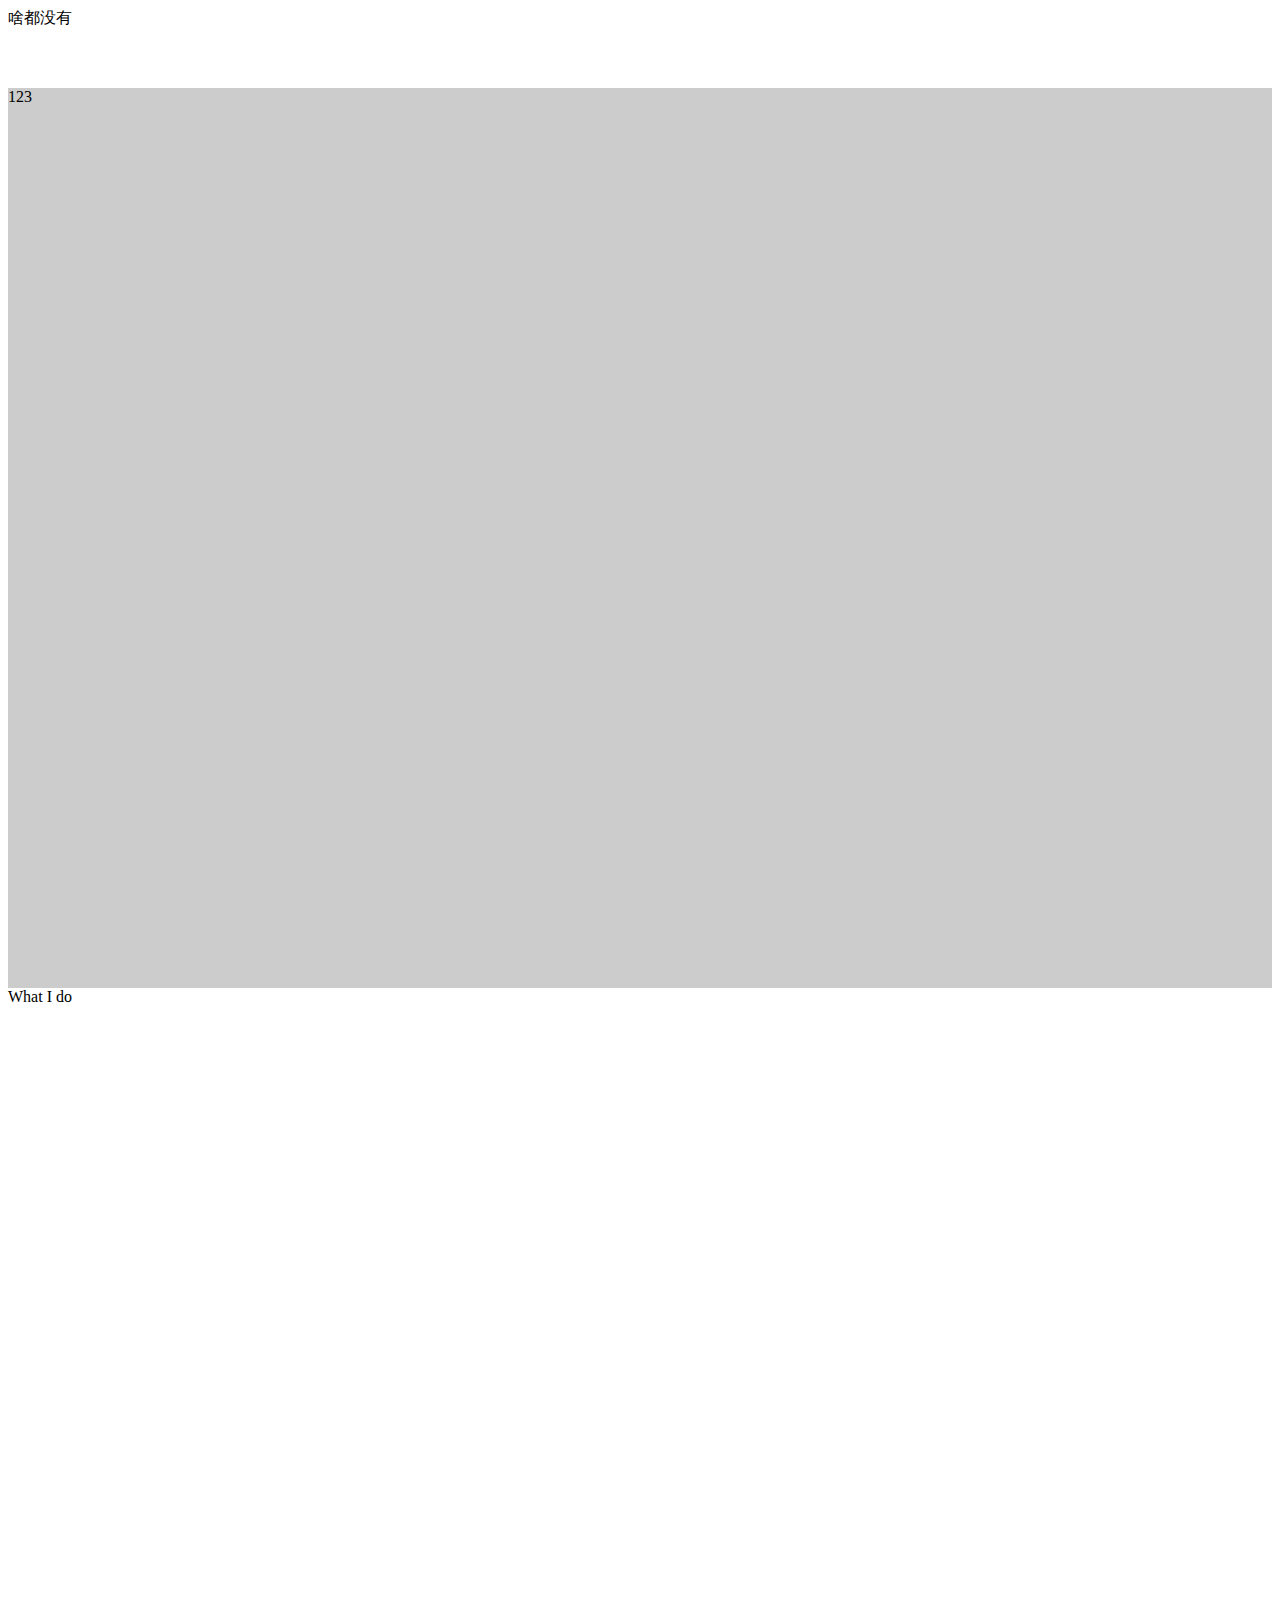
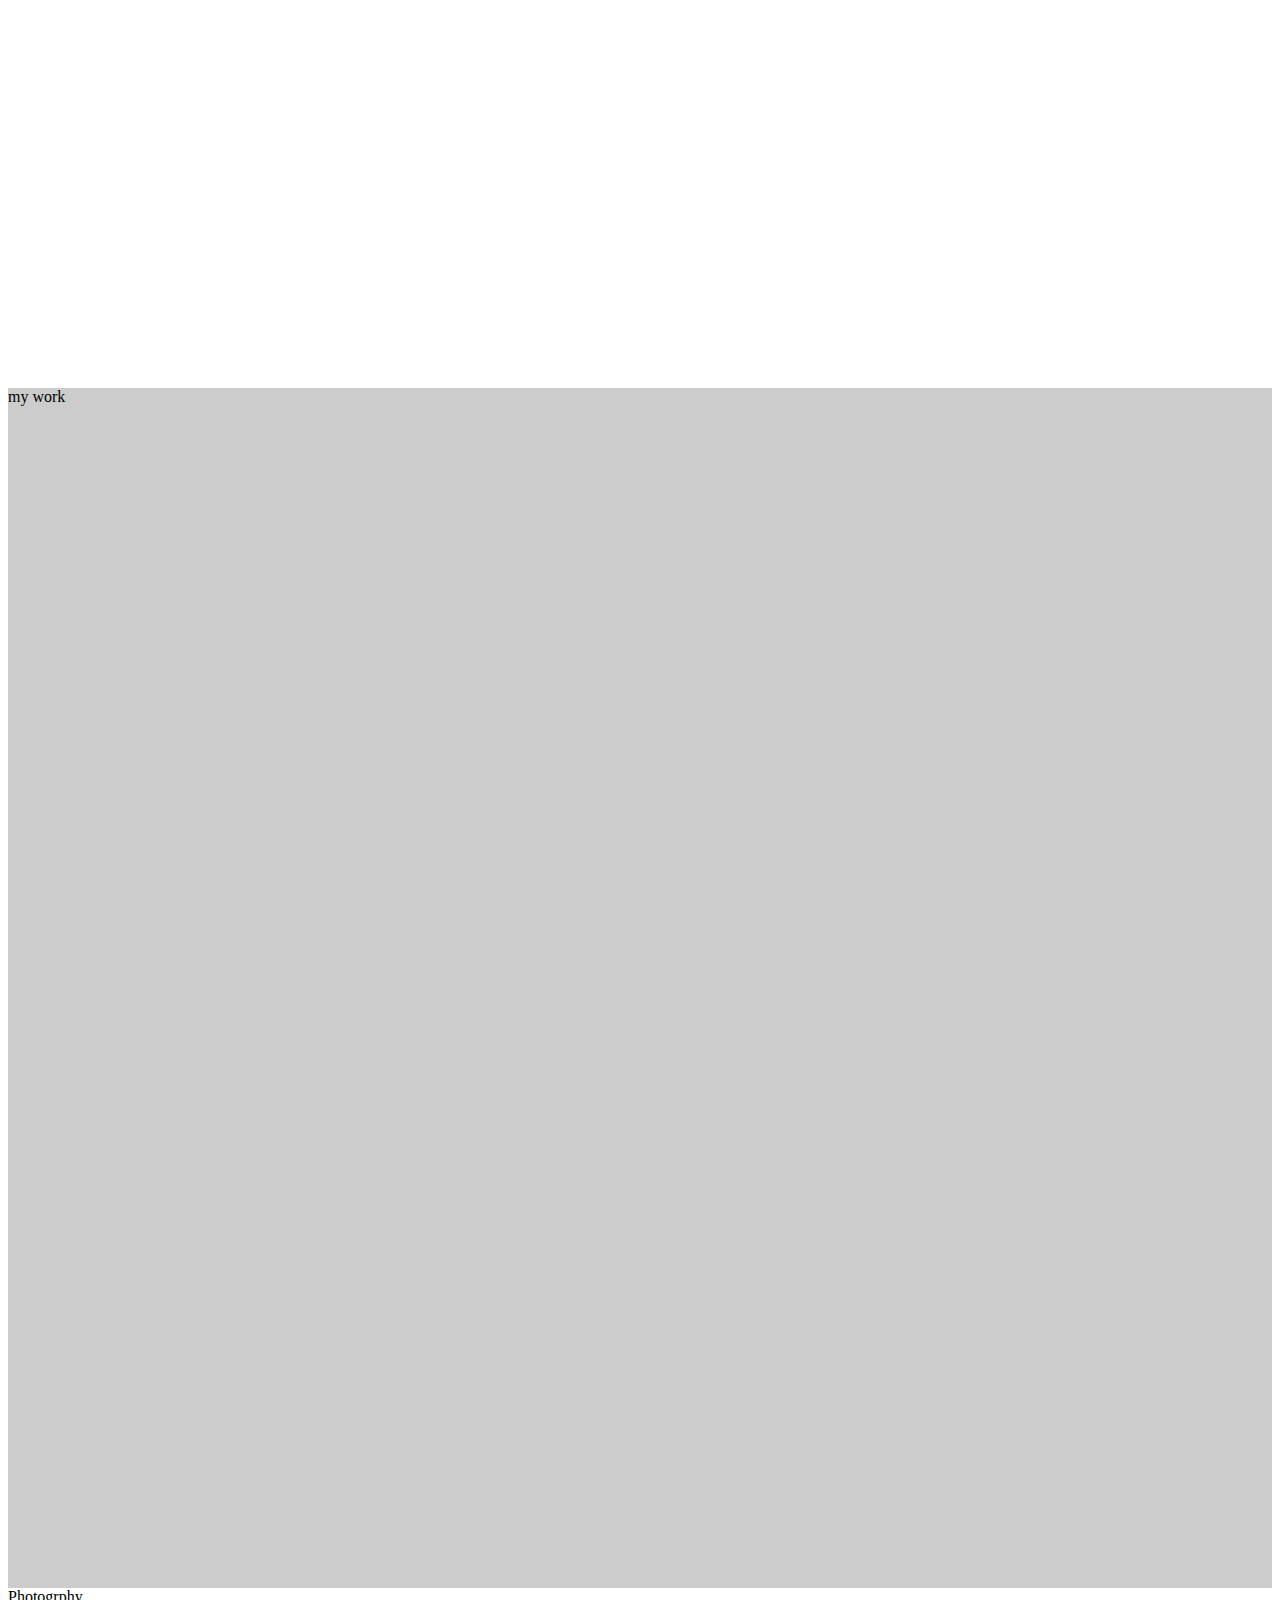
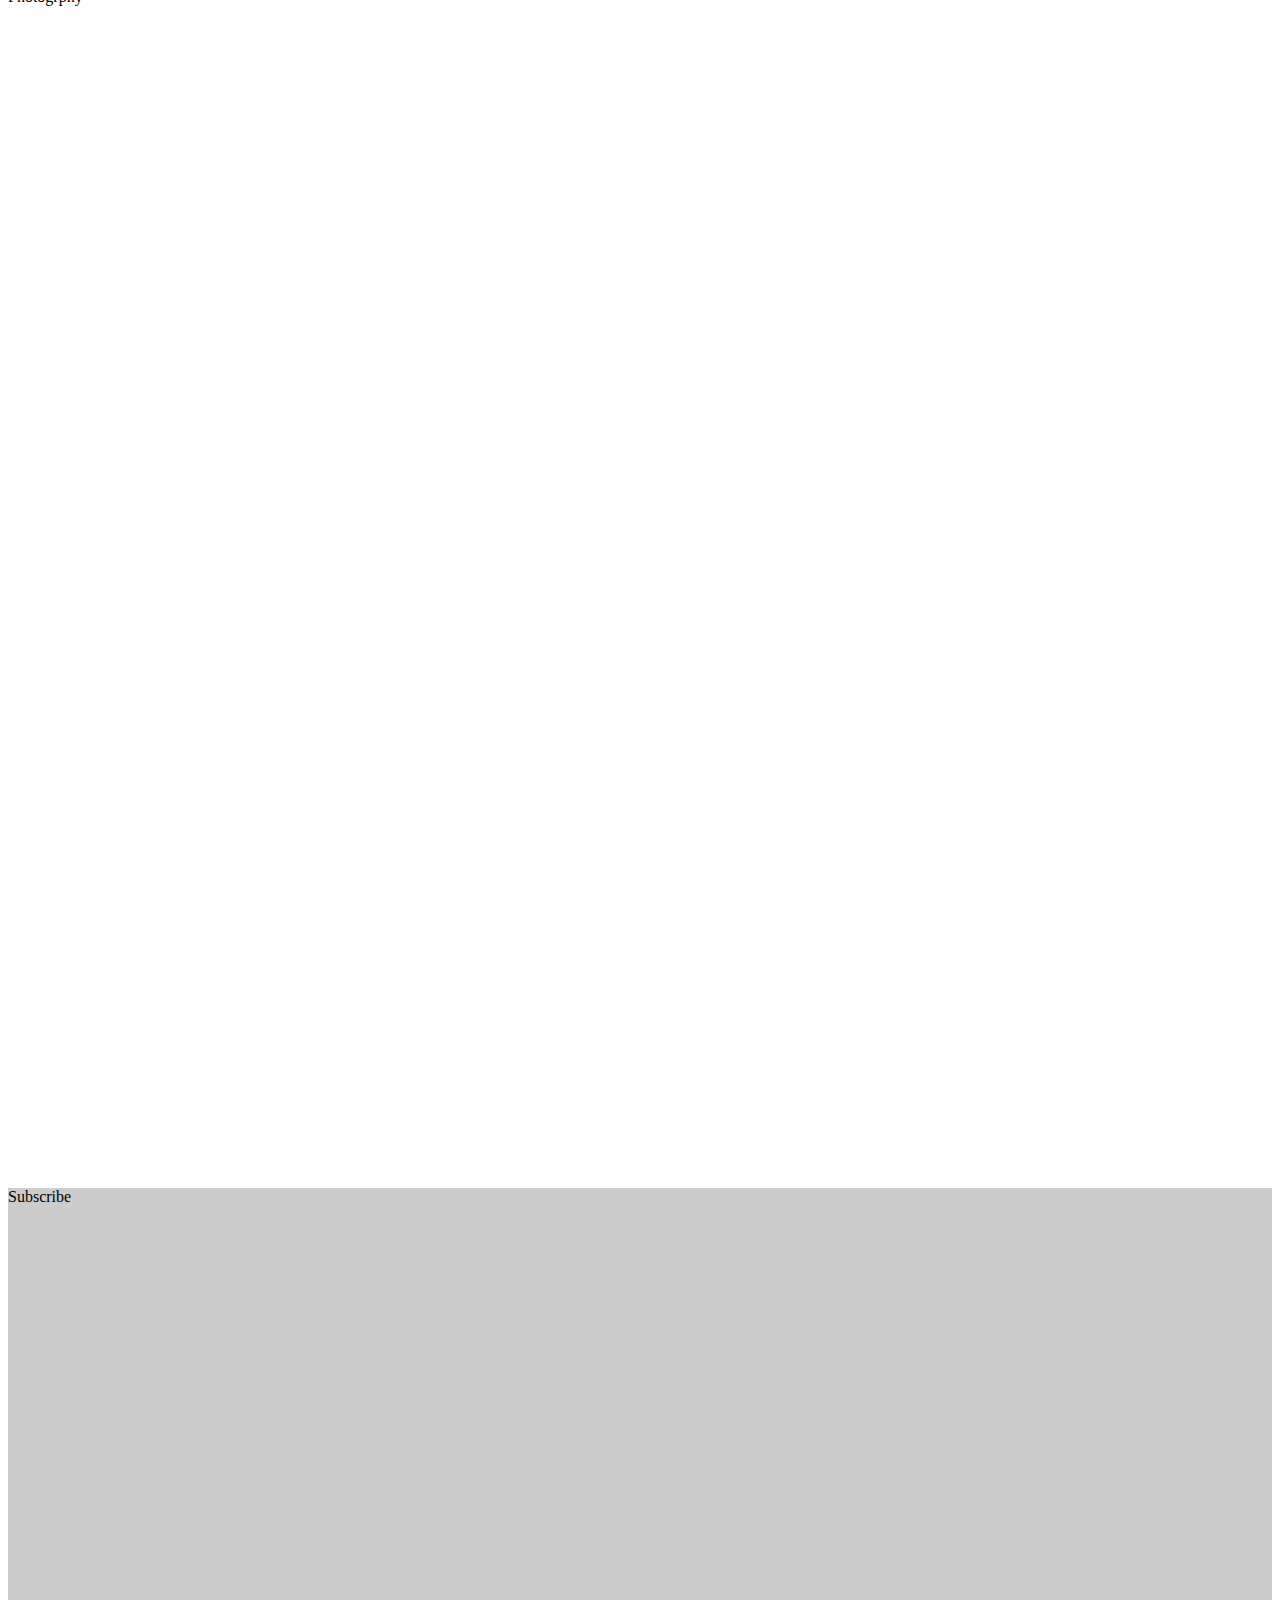
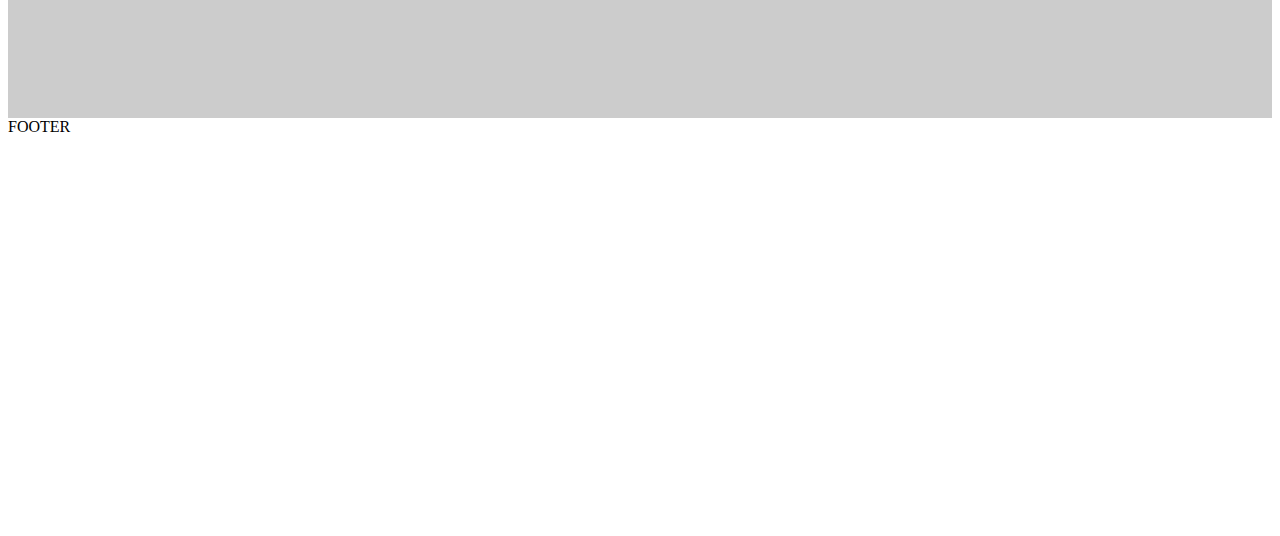
==== index.html @ 214cf495 "创建主要模块" ====
<!DOCTYPE html>
<html>
  <head>
    <meta charset="utf-8">
    <title>我的个人主页</title>
    <link rel="stylesheet" href="../css/change.css">
  </head>
  <body>
    <div id="contanier"></div>
    <div class="header">啥都没有</div>
    <div class="content1">123</div>
    <div class="content2">What I do</div>
    <div class="content3">my work</div>
    <div class="content4">Photogrphy</div>
    <div class="content5">Subscribe</div>
    <div class="footer">FOOTER</div>
  </body>
</html>
---- css/change.css ----
.flexbox {
    display: flex;
    flex-wrap: wrap;
    justify-content: space-between;
}

.header{
    width:100%;
    height:80px;
    background-color: white;
}


.content1{
    width:100%;
    height:900px;
    background-color: #ccc;
}

.content2{
    width:100%;
    height:1000px;
    background-color: white;
  }
.content3{
        width:100%;
        height:1200px;
        background-color: #ccc;
    }

.content4{
            width:100%;
            height:1200px;
            background-color: white;
        }
.content5{
                width:100%;
                height:530px;
                background-color: #ccc;
            }
.footer{
                    width:100%;
                    height:410px;
                    background-color: white;
                }
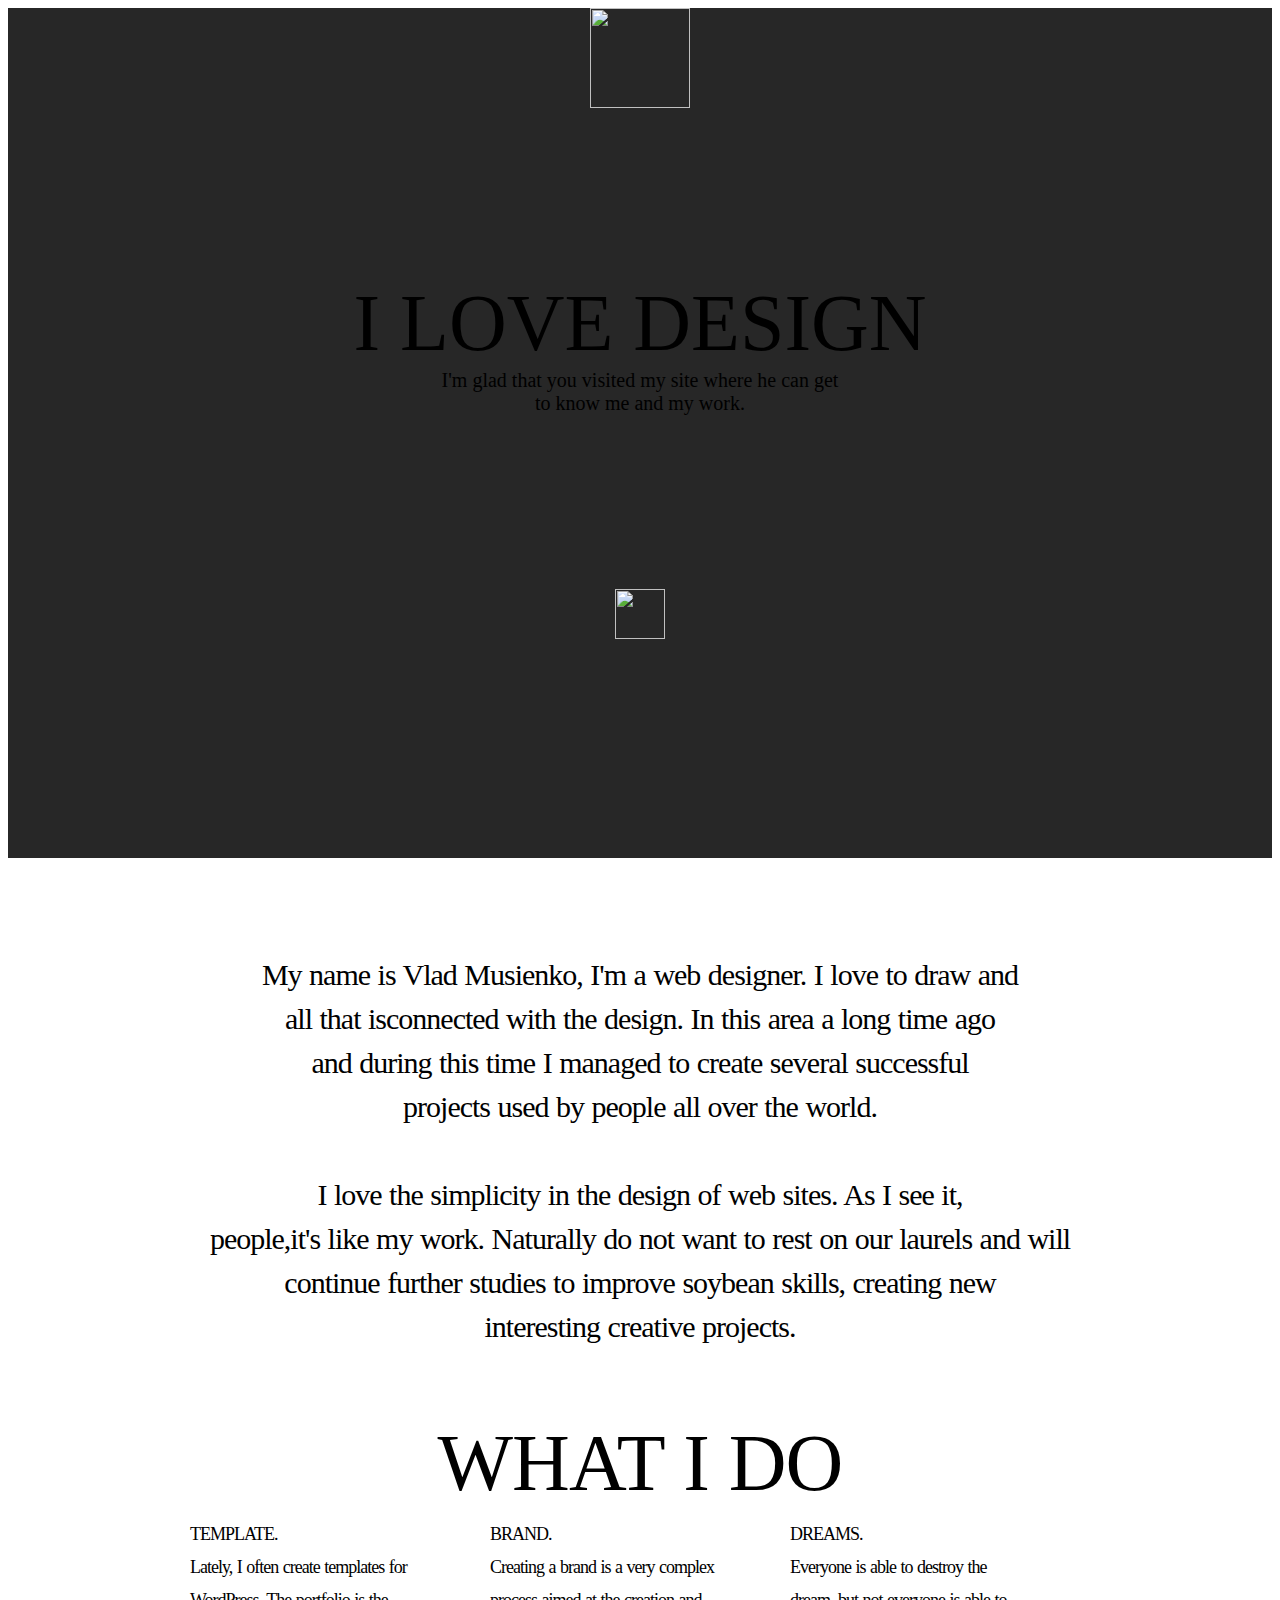
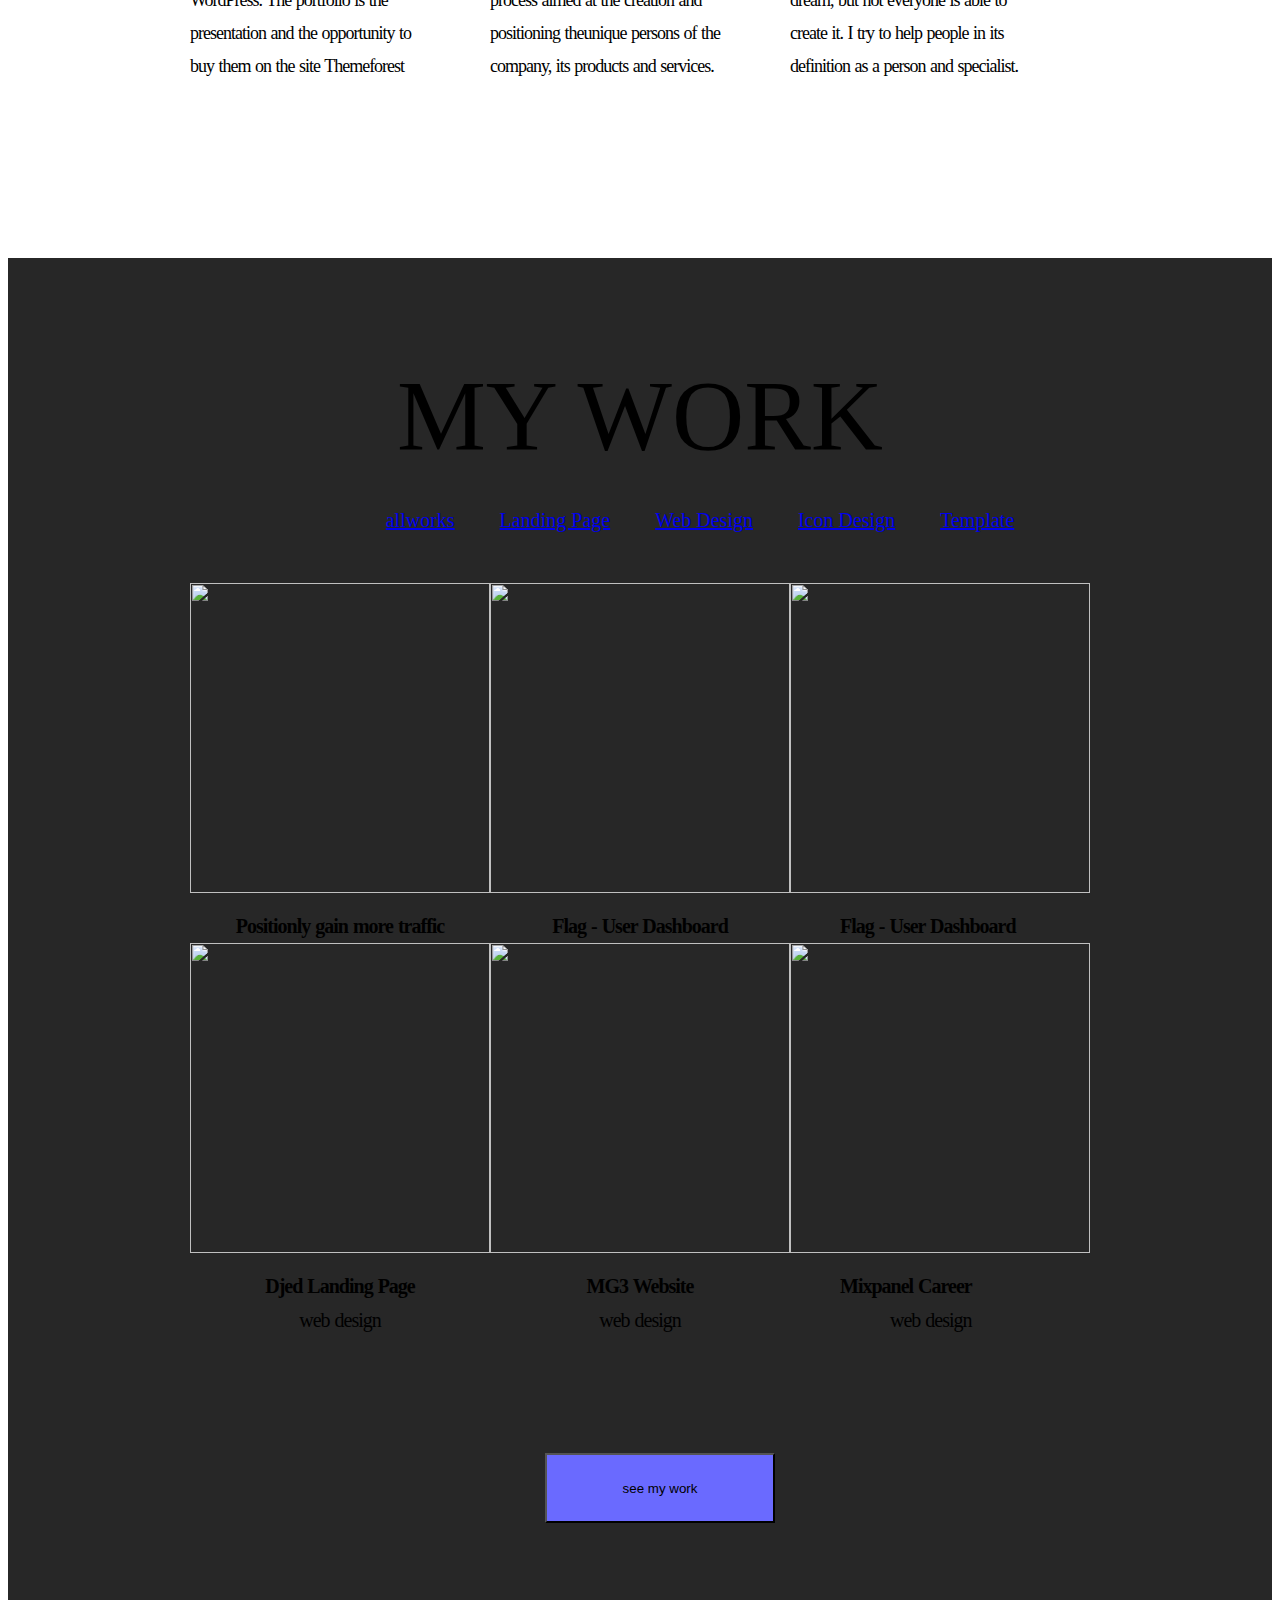
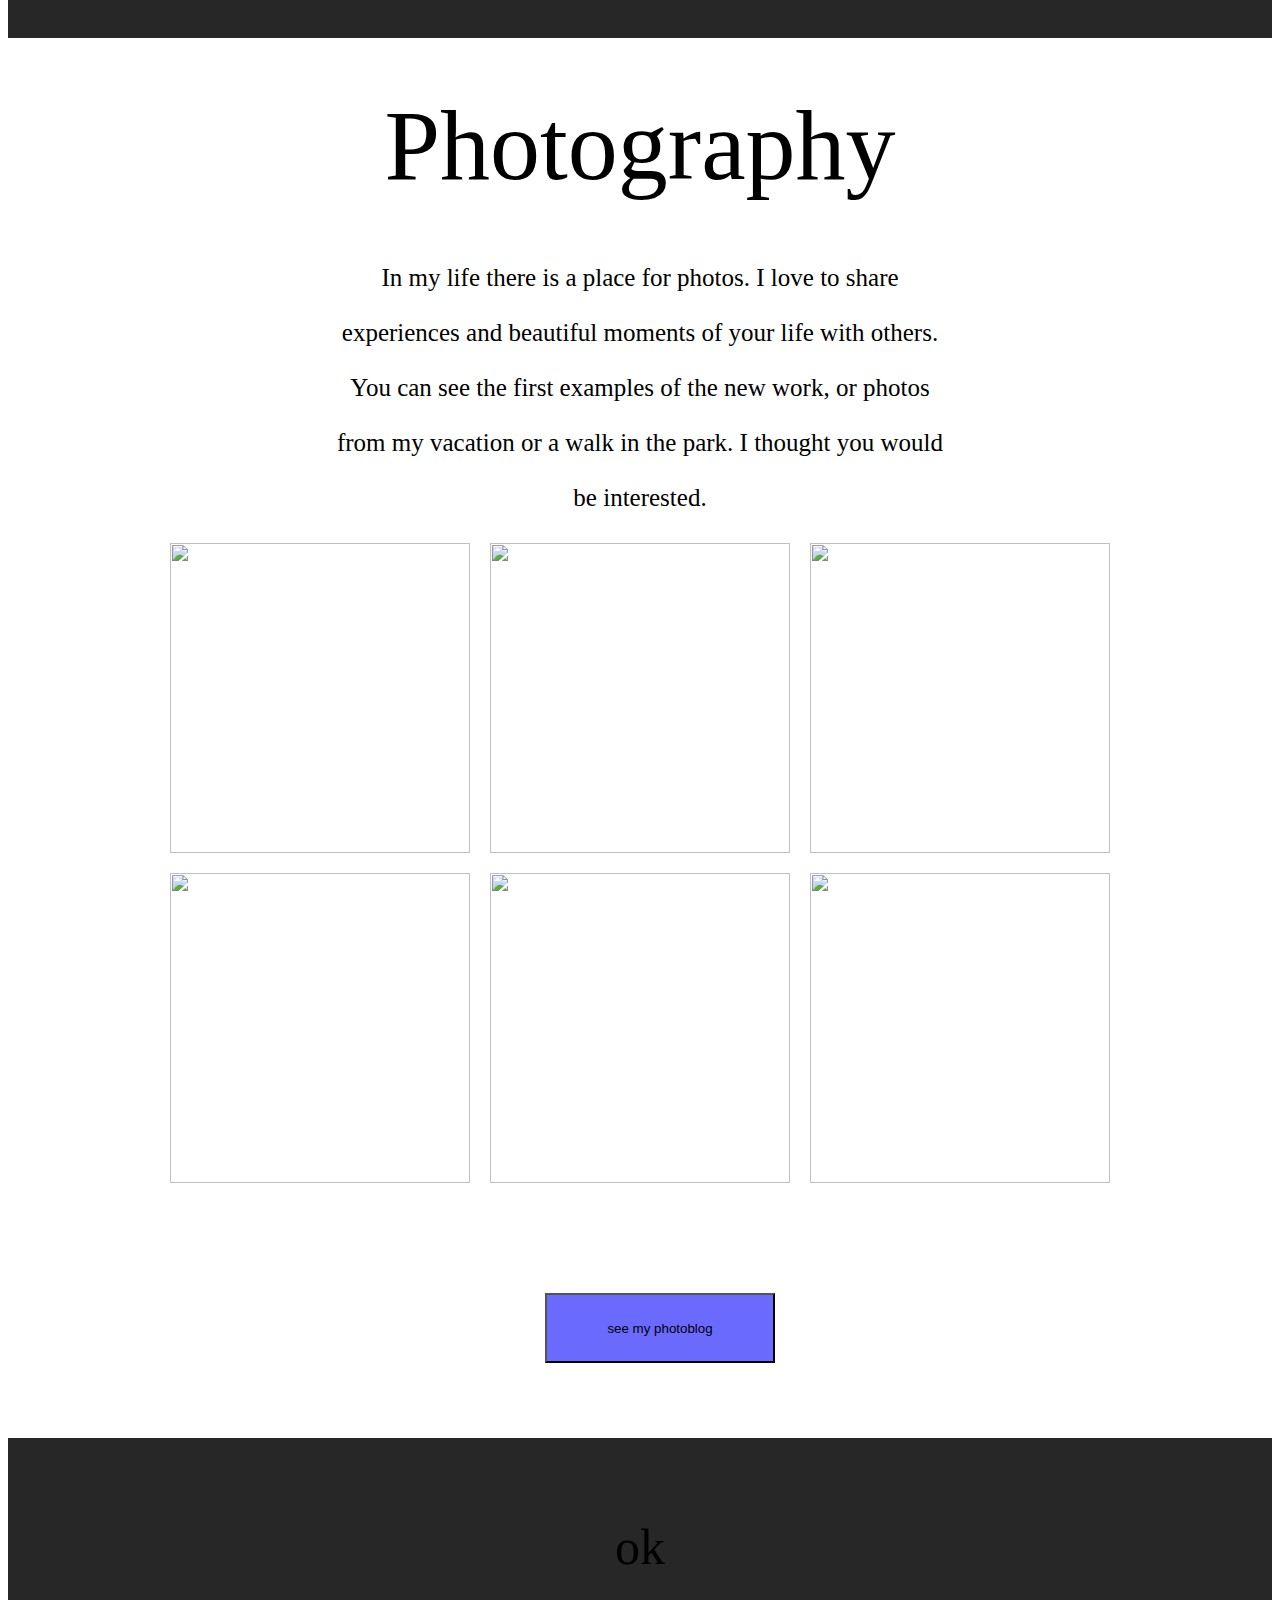
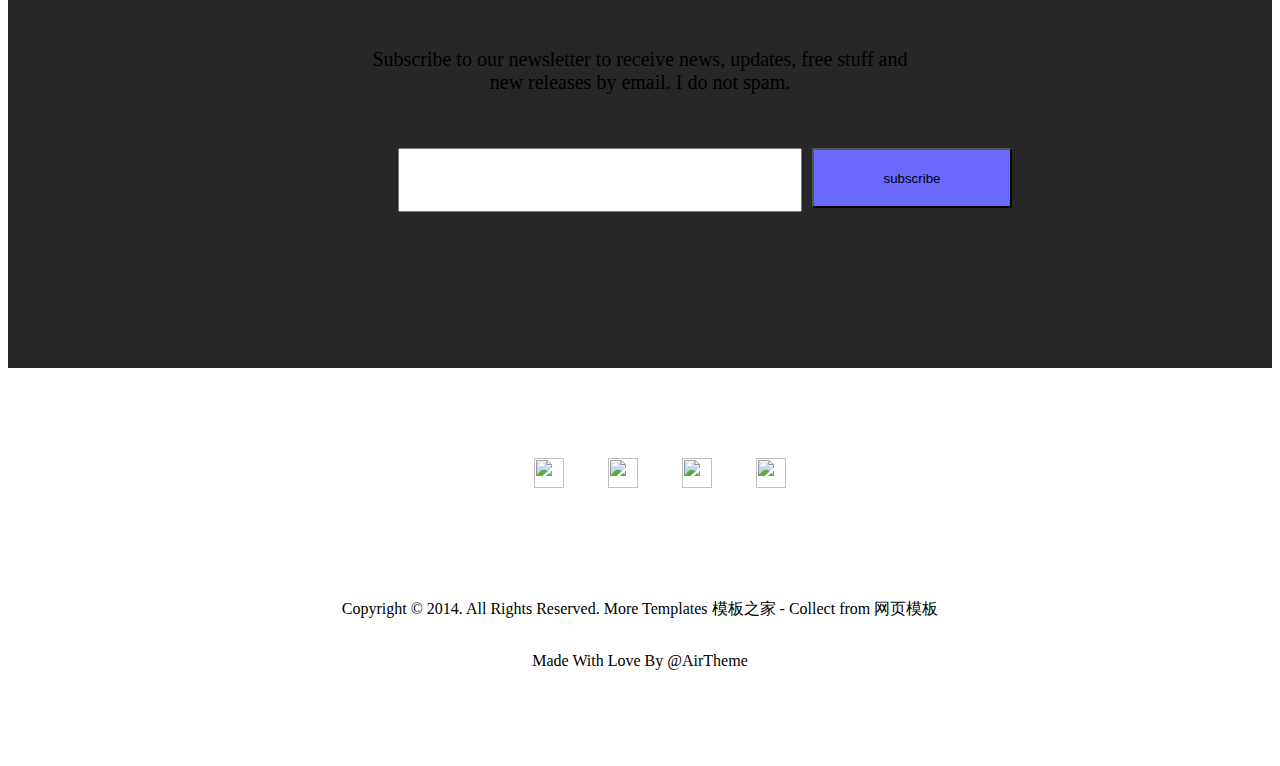
==== commit 746c93d6: "log message here" ====
--- a/index.html
+++ b/index.html
@@ -3,16 +3,185 @@
   <head>
     <meta charset="utf-8">
     <title>我的个人主页</title>
-    <link rel="stylesheet" href="../css/change.css">
+    <link rel="stylesheet" href="./css/change.css">
   </head>
   <body>
-    <div id="contanier"></div>
-    <div class="header">啥都没有</div>
-    <div class="content1">123</div>
-    <div class="content2">What I do</div>
-    <div class="content3">my work</div>
-    <div class="content4">Photogrphy</div>
-    <div class="content5">Subscribe</div>
-    <div class="footer">FOOTER</div>
+    <div class="contanier">
+    <div class="header">
+      <div class="header_icon1">
+        <img src="./image/2.jpg" width="100" height="100">
+      </div>
+      <div class="header_h1">
+        I LOVE DESIGN
+      </div>
+    <div class="header_h2">
+      I'm glad that you visited my site where he can get to know me and my work.</div>
+      <div class="header_icon2">
+        <img src="./image/3.jpg" width="50" height="50">
+       </div>
+    </div>
+
+    <div class="content1">
+      <div class="content1_1">
+        <p>My name is Vlad Musienko, I'm a web designer. I love to draw and</p>
+           <p>all that isconnected with the design. In this area a long time ago </p>
+            <p> and during this time I managed to create several successful</p>
+         projects used by people all over the world.</p><br>
+         <p>I love the simplicity in the design of web sites. As I see it,<p>
+            <p>people,it's like my work. Naturally do not want to rest on our laurels and will</p>
+            <p>continue further studies to improve soybean skills, creating new</p>
+            <p> interesting creative projects.</p>
+       </div>
+       <div class="content1_2">WHAT I DO</div>
+        <div class="content1_3">
+          <div class="content1_3_1">
+            <p>TEMPLATE.</p>
+            <p>Lately, I often create templates for</p>
+            <p>WordPress. The portfolio is the</p>
+              <p>presentation and the opportunity to </p>
+              <p>buy them on the site Themeforest</p></div>
+          <div class="content1_3_2">
+            <p>BRAND.</p>
+            <p>Creating a brand is a very complex </p>
+            <p>process aimed at the creation and</p>
+            <p> positioning theunique persons of the</p>
+            <p> company, its products and services.</p>
+          </div>
+               <div class="content1_3_3">
+                 <p>DREAMS.</p>
+                 <p>Everyone is able to destroy the</p>
+                 <p>dream, but not everyone is able to </p>
+                 <p>create it. I try to help people in its</p>
+                 <p> definition as a person and specialist.</p>
+               </div>
+        </div>
+    </div>
+               <div class="content2">
+                <div class="content2_1">MY WORK </div>
+              <div class="content2_2">
+                  <a href="#">allworks</a>
+                  <a href="#">Landing Page</a>
+                  <a href="#">Web Design</a>
+                  <a href="#">Icon Design</a>
+                  <a href="#">Template</a>
+                </div>
+                <!-- 第一栏图片 -->
+              <div class="content2_3">
+                <div class="content2_3_1">
+                <img src="./image/1.jpg" width="300" height="310">
+                <h2 class="content2_h2_1">Positionly gain more traffic</h2>
+                <p class="content2_p_1">web design</p>
+                </div>
+                <div class="content2_3_2">
+                <img src="./image/2.jpg" width="300" height="310">
+                <h2 class="content2_h2_2">Flag - User Dashboard</h2>
+                <p class="content2_p_2">web design</p>
+               </div>
+                <div class="content2_3_3">
+                  <img src="./image/3.jpg" width="300" height="310">
+                  <h2 class="content2_h2_3">Flag - User Dashboard</h2>
+                  <p class="content2_p_3">web design</p>
+                </div>
+              </div>
+                <!-- 第二栏图片 -->
+                <div class="content2_4">
+                <div class="content2_4_1">
+                <img src="./image/4.jpg" width="300" height="310">
+                <h2 class="content2_h2_4">Djed Landing Page</h2>
+                <p class="content2_p_4">web design</p>
+                </div>
+                <div class="content2_4_2">
+                <img src="./image/5.jpg" width="300" height="310">
+                <h2 class="content2_h2_5">MG3 Website</h2>
+                <p class="content2_p_5">web design</p>
+               </div>
+                <div class="content2_4_3">
+                  <img src="./image/6.jpg" width="300" height="310">
+                  <h2 class="content2_h2_6">Mixpanel Career</h2>
+                  <p class="content2_p_6">web design</p>
+                 </div>
+                 </div>
+
+              <div class="content2_5">
+                <a href="#" ><button style="width:230px; height:70px; background-color:#6A6AFF;">see my work </button></a>
+              </div>
+
+          </div>
+    <div class="content3">
+            <div class="content3_1">Photography</div>
+            <div class="content3_2">
+              <div class="content3_2_p1">
+              <p>In my life there is a place for photos. I love to share </p>
+              <p>experiences and beautiful moments of your life with others.</p>
+              <p>You can see the first examples of the new work, or photos </p>
+              <p>from my vacation or a walk in the park. I thought you would</p>
+              <p>be interested.</p>
+
+            </div>
+            <!-- 第三栏图片 -->
+            <div class="content3_3">
+              <div class="content3_3_1">
+              <img src="./image/7.jpg" width="300" height="310">
+
+              </div>
+              <div class="content3_3_2">
+              <img src="./image/8.jpg" width="300" height="310">
+             </div>
+              <div class="content3_3_3">
+                <img src="./image/9.jpg" width="300" height="310">
+
+              </div>
+            </div>
+              <!-- 第四栏图片 -->
+              <div class="content3_4">
+              <div class="content3_4_1">
+              <img src="./image/10.jpg" width="300" height="310">
+
+              </div>
+              <div class="content3_4_2">
+              <img src="./image/11.jpg" width="300" height="310">
+
+             </div>
+              <div class="content3_4_3">
+                <img src="./image/12.jpg" width="300" height="310">
+               </div>
+             </div>
+               <div class="content3_5">
+                 <a href="#" ><button style="width:230px; height:70px; background-color:#6A6AFF;">see my photoblog </button></a>
+               </div>
+               </div>
+
+
+
+    </div>
+    <div class="content4">
+  <div class="content4_1">ok</div>
+  <div class="content4_2">Subscribe to our newsletter to receive news, updates,
+    free stuff and new releases by email. I do not spam.</div>
+    <div class="content4_3">
+      <form action="" method="get">
+    <div class="kuan" align="center"><input name="" type="text" /></div>
+    <div class="an"><input name="" type="button" value="subscribe" /></div>
+   </form>
+
+    </div>
+
+    </div>
+    <div class="footer">
+      <div class="footer_nav">
+        <center>
+    <a href="#"><img src="./image/1.jpg" width="30" height="30"></a>
+    <a href="#"><img src="./image/1.jpg" width="30" height="30"></a>
+    <a href="#"><img src="./image/1.jpg" width="30" height="30"></a>
+    <a href="#"><img src="./image/1.jpg" width="30" height="30"></a>
+        </center>
+        </div>
+        <div class="footer_cpr">
+        <p>Copyright © 2014. All Rights Reserved. More Templates 模板之家 - Collect from 网页模板</p><br>
+          <p> Made With Love By @AirTheme</p>
+</div>
+    </div>
+
+  </div>
   </body>
-</html>
+</html
--- a/css/change.css
+++ b/css/change.css
@@ -1,4 +1,3 @@
-
 
 
 .flexbox {
@@ -7,42 +6,448 @@
     justify-content: space-between;
 }
 
+.contanier{
+  margin: 0px;
+  padding: 0px;
+ font-family: cursive;
+}
 .header{
     width:100%;
-    height:80px;
-    background-color: white;
-}
-
+    height:850px;
+    background-color: #272727;
+}
+
+.header_icon1{
+  width: 100%;
+  height: 270px;
+  margin: 0 auto;
+  text-align: center;
+}
+
+.header_h1{
+  text-align: center;
+  font-size: 80px;
+  margin: 0 auto;
+  text-align: center;
+}
+.header_h2{
+  text-align: center;
+  font-size: 20px;
+  width: 400px;
+  height: 220px;
+  margin: 0 auto;
+
+
+}
+.header_icon2{
+  width: 100%;
+  height: 125px;
+  margin: 0 auto;
+  text-align: center;
+
+}
 
 .content1{
-    width:100%;
-    height:900px;
-    background-color: #ccc;
-}
-
-.content2{
     width:100%;
     height:1000px;
     background-color: white;
   }
+
+.content1_1{
+
+  height: 400px;
+  text-align: center;
+  font-size: 30px;
+  padding: 80px;
+  word-spacing: 1px;
+  letter-spacing: -1px;
+  margin: 0 auto;
+  line-height: 14px;
+}
+.content1_2{
+  text-align: center;
+  font-size: 80px;
+  word-spacing: 1px;
+  letter-spacing: -1px;
+}
+.content1_3{
+
+  height:310px;
+  justify-content: center;
+   display: flex;
+}
+.content1_3_1{
+
+  width:300px;
+  height: 310px;
+  background-color: white;
+  line-height: 15px;
+  word-spacing: 1px;
+  letter-spacing: -1px;
+  text-align: left;
+  font-size: 18px;
+  float: left;
+}
+.content1_3_2{
+  height: 310px;
+  width: 300px;
+  background-color:white;
+  line-height: 15px;
+  word-spacing: 1px;
+  letter-spacing: -1px;
+  text-align: left;
+  font-size: 18px;
+  float: left;
+}
+.content1_3_3{
+  height: 310px;
+  width: 300px;
+  background-color: white;
+  line-height: 15px;
+  word-spacing: 1px;
+  letter-spacing: -1px;
+  text-align: left;
+  font-size: 18px;
+  float: left;
+}
+.content2{
+        width:100%;
+        height:1380px;
+        background-color: #272727;
+
+    }
+  /*内容2头部*/
+.content2_1{
+  width: 100%;
+  height: :200px;
+  text-align: center;
+  font-size: 100px;
+  padding-top: 100px;
+}
+/*内容2导航*/
+.content2_2{
+  height: 20px;
+  width: 100%;
+  text-align: center;
+  font-size: 20px;
+  line-height: 15px;
+}
+.content2_2,a{
+  margin-left: 40px;
+  text-align: center;
+  margin-top: 40px;
+}
+
+/*图片区*/
+.content2_3{
+  margin-top: 50px;
+
+  height:310px;
+  justify-content: center;
+   display: flex;
+
+}
+.content2_3_1{
+  width:300px;
+  height: 400px;
+  background-color: #272727;
+
+  text-align: left;
+  font-size: 20px;
+  float: left;
+}
+.content2_h2_1{
+  font-size: 20px;
+  text-align: center;
+  word-spacing: 1px;
+  letter-spacing: -1px;
+}
+
+.content2_p_1{
+  text-align: center;
+  line-height: 5px;
+  word-spacing: 1px;
+  letter-spacing: -1px;
+}
+.content2_3_2{
+  height: 400px;
+  width: 300px;
+  background-color:#272727;
+  text-align: left;
+  font-size: 20px;
+  float: left;
+}
+
+.content2_h2_2{
+  font-size: 20px;
+  text-align: center;
+  word-spacing: 1px;
+  letter-spacing: -1px;
+}
+
+.content2_p_2{
+  text-align: center;
+  line-height: 5px;
+  word-spacing: 1px;
+  letter-spacing: -1px;
+}
+.content2_3_3{
+  height: 400px;
+  width: 300px;
+  text-align: left;
+  font-size: 20px;
+  float: left;
+  background-color: #272727;
+}
+
+.content2_h2_3{
+  font-size: 20px;
+ padding-left: 50px;
+  word-spacing: 1px;
+  letter-spacing: -1px;
+}
+
+.content2_p_3{
+  padding-left: 100px;
+  line-height: 5px;
+  word-spacing: 1px;
+  letter-spacing: -1px;
+}
+/*图片第二栏的代码复用*/
+
+.content2_4{
+  margin-top: 50px;
+  height:310px;
+  justify-content: center;
+   display: flex;
+}
+.content2_4_1{
+  width:300px;
+  height: 400px;
+  background-color: #272727;
+
+  text-align: left;
+  font-size: 20px;
+  float: left;
+}
+.content2_h2_4{
+  font-size: 20px;
+  text-align: center;
+  word-spacing: 1px;
+  letter-spacing: -1px;
+}
+
+.content2_p_4{
+  text-align: center;
+  line-height: 5px;
+  word-spacing: 1px;
+  letter-spacing: -1px;
+}
+.content2_4_2{
+  height: 400px;
+  width: 300px;
+  background-color:#272727;
+  text-align: left;
+  font-size: 20px;
+  float: left;
+}
+
+.content2_h2_5{
+  font-size: 20px;
+  text-align: center;
+  word-spacing: 1px;
+  letter-spacing: -1px;
+}
+
+.content2_p_5{
+  text-align: center;
+  line-height: 5px;
+  word-spacing: 1px;
+  letter-spacing: -1px;
+}
+.content2_4_3{
+  height: 400px;
+  width: 300px;
+  text-align: left;
+  font-size: 20px;
+  float: left;
+  background-color: #272727;
+}
+
+.content2_h2_6{
+  font-size: 20px;
+ padding-left: 50px;
+  word-spacing: 1px;
+  letter-spacing: -1px;
+}
+
+.content2_p_6{
+  padding-left: 100px;
+  line-height: 5px;
+  word-spacing: 1px;
+  letter-spacing: -1px;
+}
+
+/*按钮链接1*/
+.content2_5{
+
+  width: 100%;
+  height: 390px;
+  font-size: 20px;
+  text-align: center;
+ padding-top: 200px;
+}
+
+
 .content3{
-        width:100%;
-        height:1200px;
-        background-color: #ccc;
-    }
-
+            width:100%;
+            height:1400px;
+
+        }
+
+.content3_1{
+  width: 100%;
+  height: 150px;
+  font-size: 100px;
+  text-align: center;
+  padding-top: 50px;
+}
+
+.content3_2{
+  width: 100%;
+  height:200px;
+}
+.content3_2_p1{
+
+font-size: 25px;
+height:280px;
+text-align: center;
+margin: 0 auto;
+line-height: 30px;
+}
+
+/*第三栏图片区*/
+.content3_3{
+  margin-top:0px;
+  height:310px;
+
+  justify-content: center;
+   display: flex;
+}
+.content3_3_1{
+  width:300px;
+  height: 350px;
+  float: left;
+}
+
+.content3_3_2{
+  height: 350px;
+  width: 300px;
+  float: left;
+  padding-left: 20px;
+}
+
+
+.content3_3_3{
+  height: 350px;
+  width: 300px;
+  padding-left: 20px;
+  float: left;
+}
+
+
+/*图片第四栏的代码复用*/
+
+.content3_4{
+  margin-top: 20px;
+  height:320px;
+  justify-content: center;
+   display: flex;
+}
+.content3_4_1{
+  width:300px;
+  height: 350px;
+  float: left;
+}
+
+.content3_4_2{
+  height: 350px;
+  width: 300px;
+  padding-left: 20px;
+  font-size: 20px;
+  float: left;
+}
+
+
+.content3_4_3{
+  height: 350px;
+  width: 300px;
+  padding-left: 20px;
+  float: left;
+}
+
+
+
+
+/*按钮链接2*/
+
+.content3_5{
+
+  width: 100%;
+  height: 350px;
+  font-size: 20px;
+  text-align: center;
+ padding-top: 100px;
+
+}
+
+/*板块4*/
 .content4{
-            width:100%;
-            height:1200px;
-            background-color: white;
-        }
-.content5{
                 width:100%;
                 height:530px;
-                background-color: #ccc;
+                background-color: #272727;
             }
+.content4_1{
+              width: 200px;
+              height: 130px;
+              text-align: center;
+              font-size: 50px;
+              margin:  0 auto;
+              padding-top: 80px;
+
+            }
+.content4_2{
+  width: 550px;
+  height: 70px;
+  text-align: center;
+  font-size: 20px;
+margin: 0 auto;
+
+}
+
+/*搜索框*/
+.content4_3{
+  width: 100%;
+  height:250px;
+}
+
+.kuan input{width:400px;height:60px;padding:0px;float:left;margin-left: 390px;margin-top: 30px;}
+.an input{width:200px;height:60px;padding:0px;background-color:#6A6AFF;margin-top: 30px;margin-left: 10px;}
+
 .footer{
                     width:100%;
-                    height:410px;
+                    height:390px;
                     background-color: white;
-                }
+                  }
+.footer_nav{
+                    width: 500px;
+                    height: 130px;
+                    margin: 0 auto;
+                    padding-top: 90px;
+                  }
+.footer_cpr{
+  text-align: center;
+  width: 100%;
+  height: 100px;
+  line-height: 10px;
+}
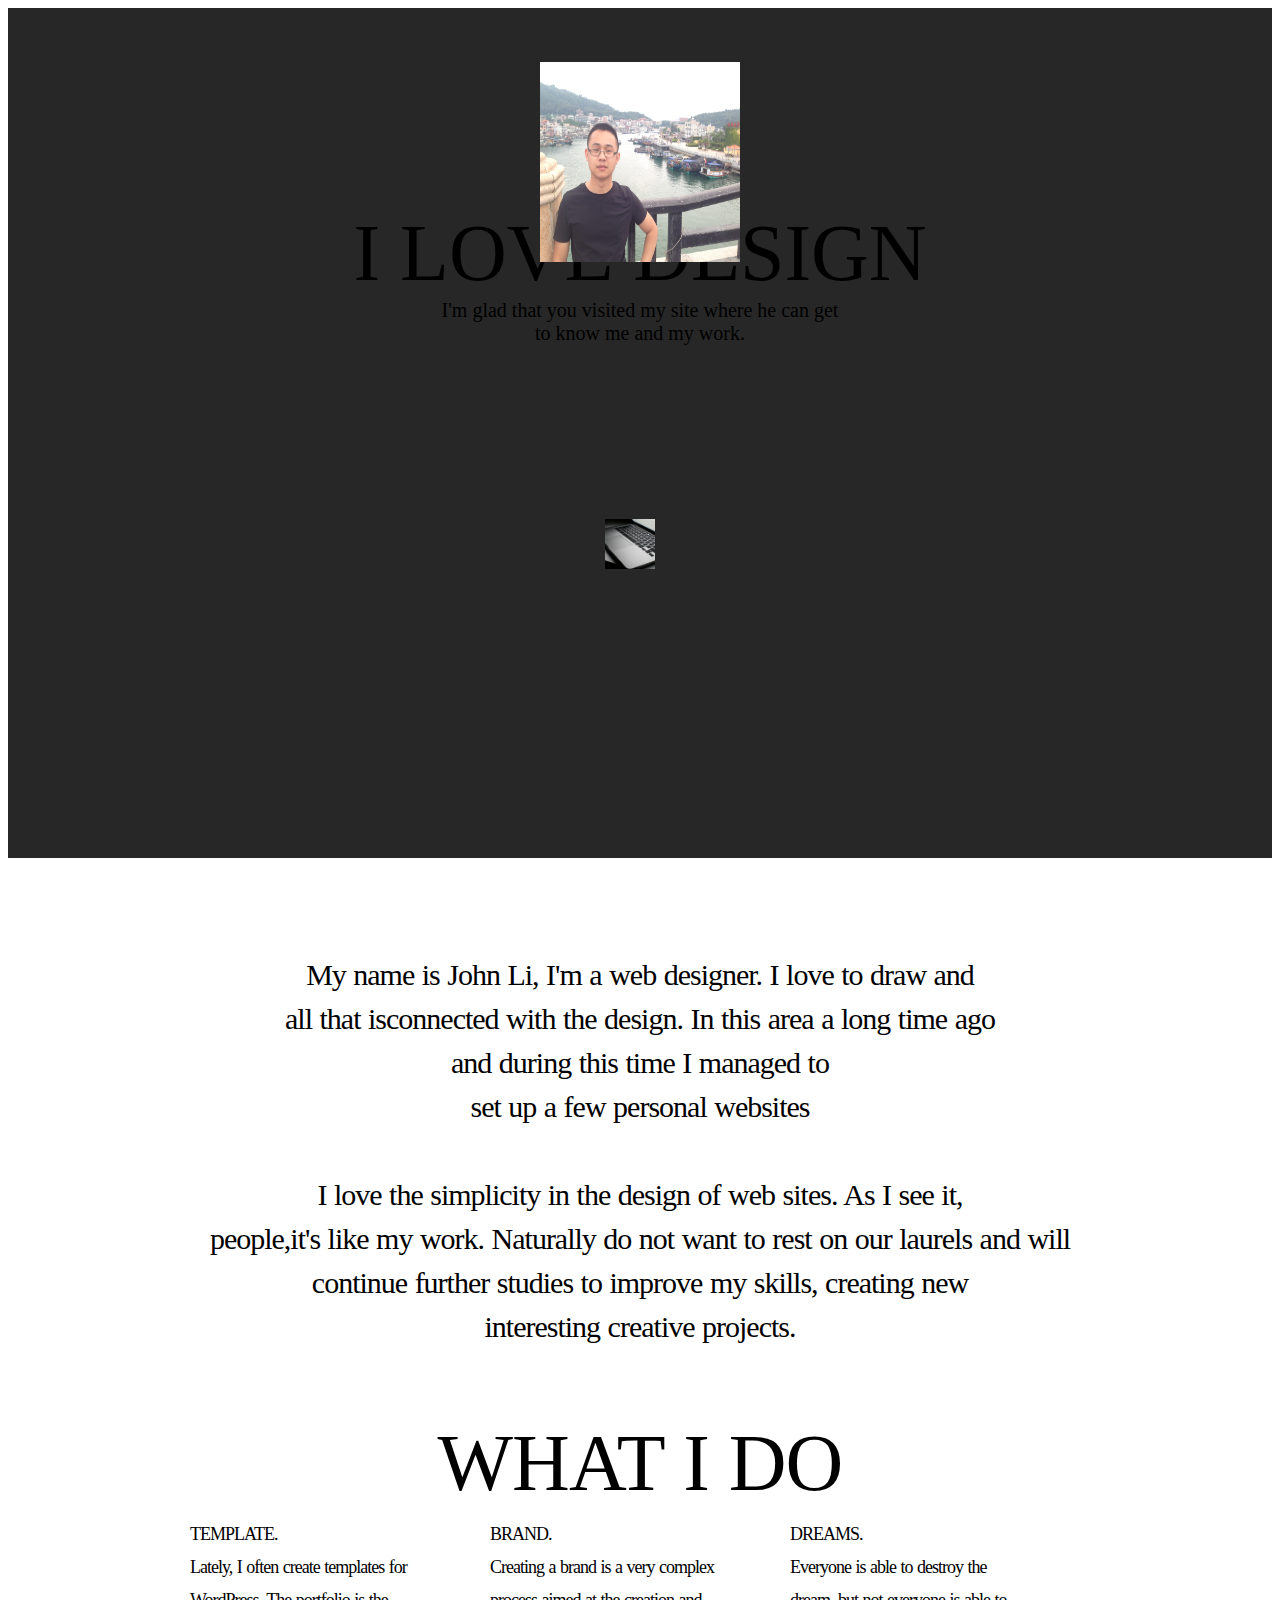
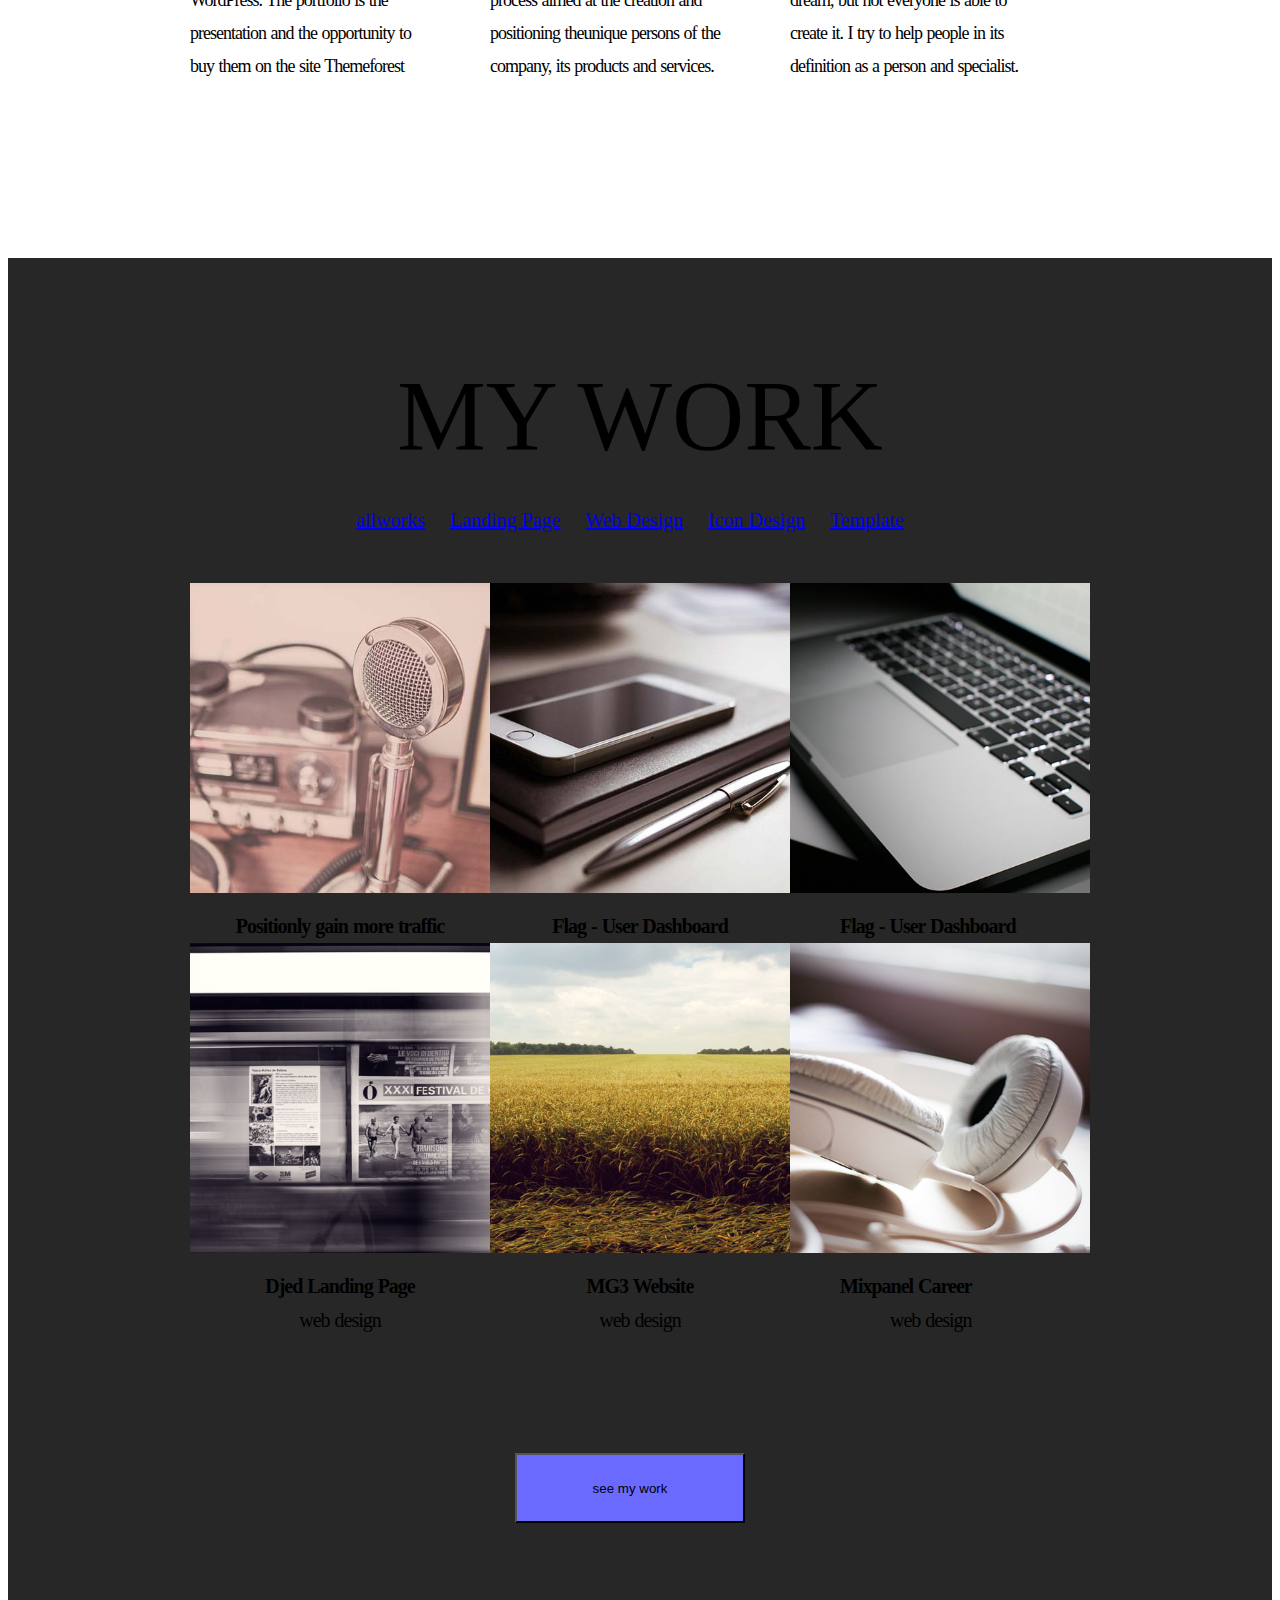
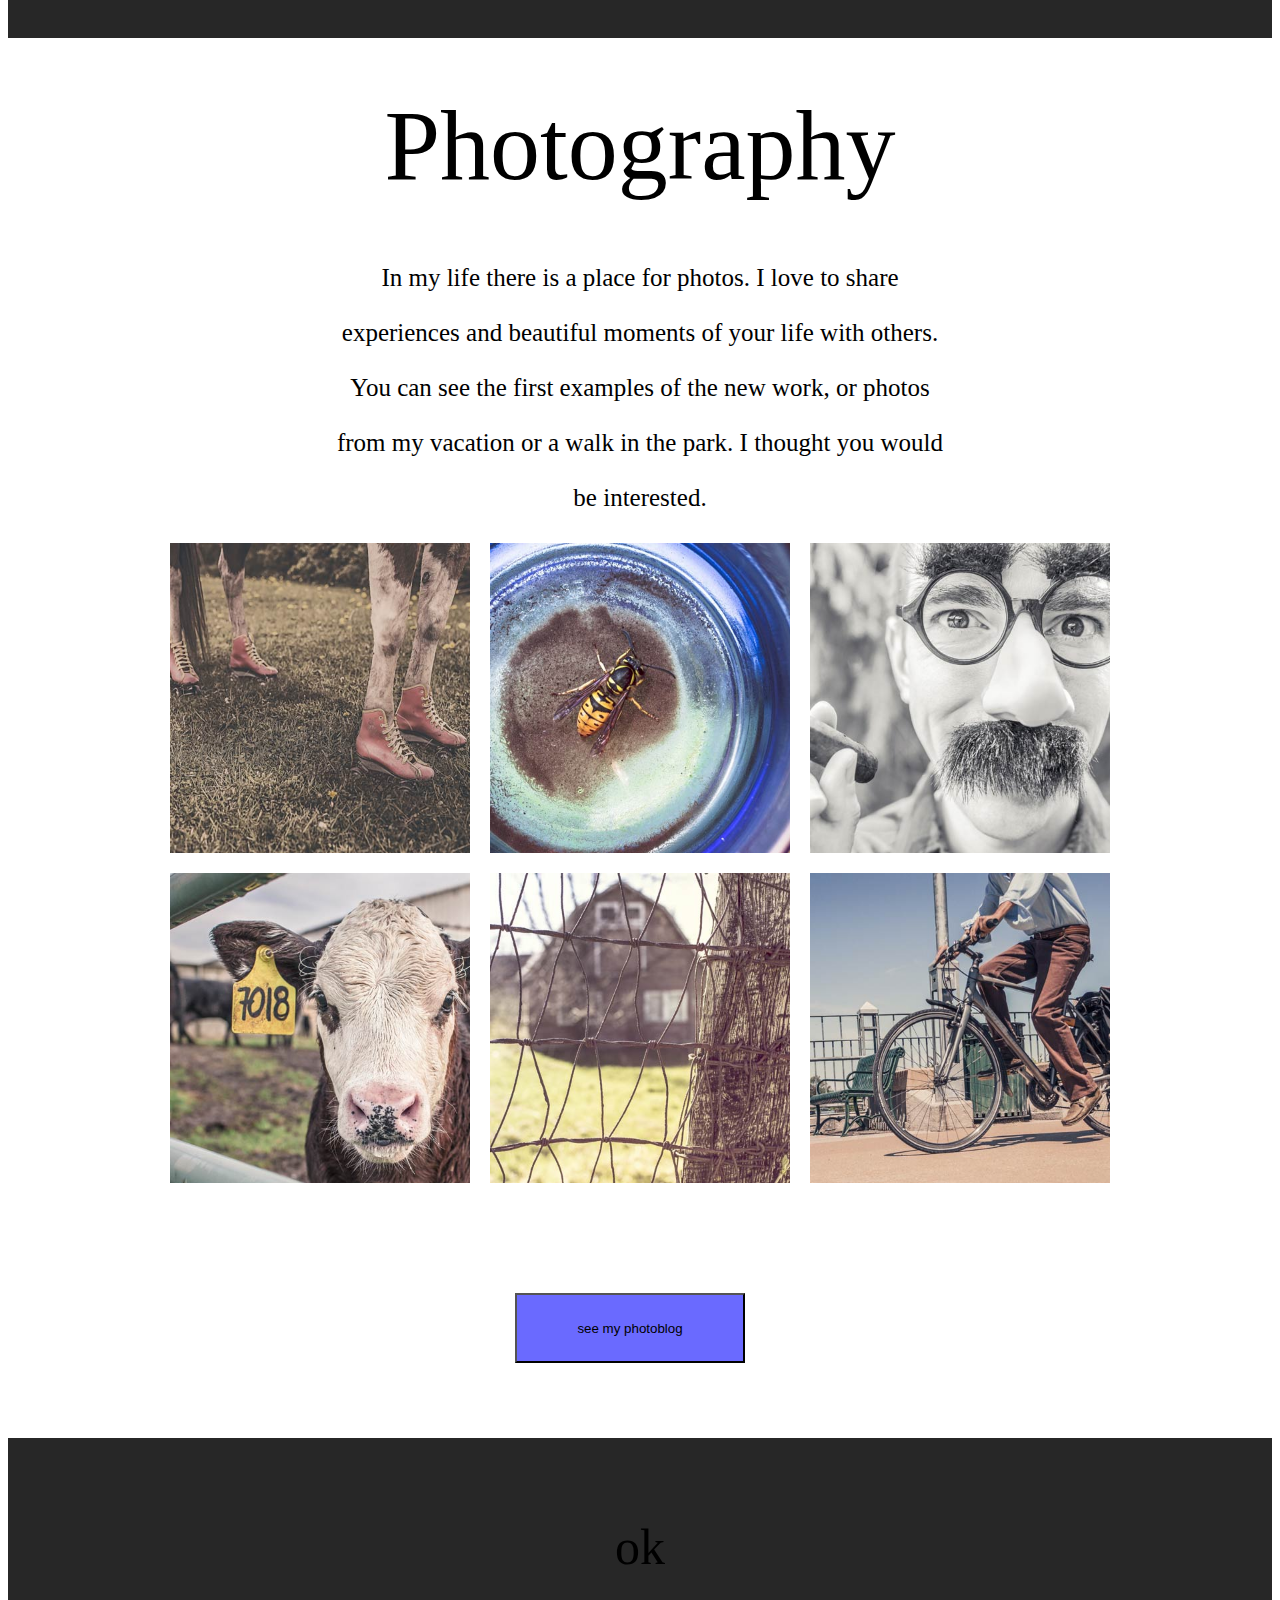
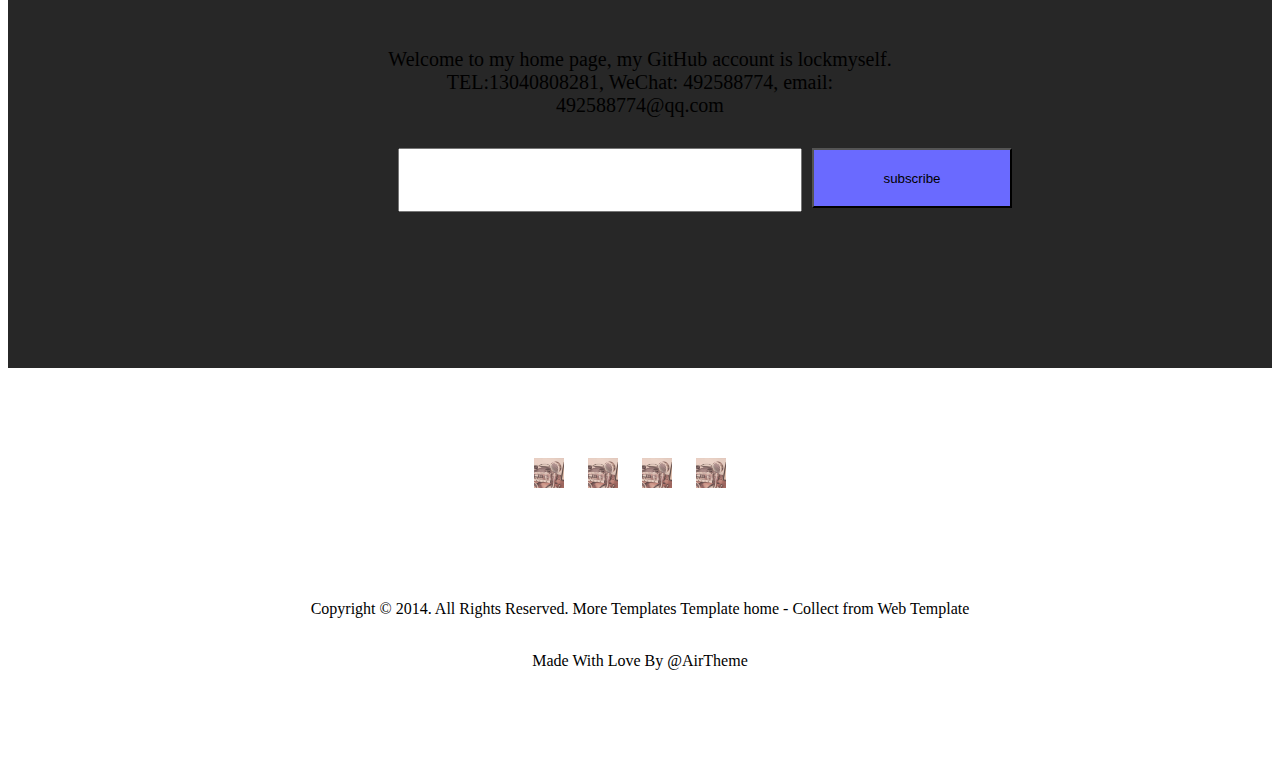
==== commit f88c3995: "change" ====
--- a/index.html
+++ b/index.html
@@ -4,32 +4,53 @@
     <meta charset="utf-8">
     <title>我的个人主页</title>
     <link rel="stylesheet" href="./css/change.css">
+    <script src="./js/jq.js"></script>
+    <script type="text/javascript">
+    $(function(){
+    var imgWid = 0 ;
+    var imgHei = 0 ; //变量初始化
+    var big = 1.1;//放大倍数
+    $(".banimg li").hover(function(){
+    $(this).find("img").stop(true,true);
+    var imgWid2 = 0;var imgHei2 = 0;//局部变量
+    imgWid = $(this).find("img").width();
+    imgHei = $(this).find("img").height();
+    imgWid2 = imgWid * big;
+    imgHei2 = imgHei * big;
+    $(this).find("img").css({"z-index":2});
+    $(this).find("img").animate({"width":imgWid2,"height":imgHei2,"margin-left":-imgWid2/2,"margin-top":-imgHei2/2});
+    },function(){$(this).find("img").stop().animate({"width":imgWid,"height":imgHei,"margin-left":-imgWid/2,"margin-top":-imgHei/2,"z-index":1});});
+    })
+    </script>
   </head>
   <body>
     <div class="contanier">
     <div class="header">
-      <div class="header_icon1">
-        <img src="./image/2.jpg" width="100" height="100">
-      </div>
+      <ul class="banimg">
+        <li>
+      <a href="#">  <img src="./image/13.jpg" width="200" height="200"></a>
+    </li>
+        </ul>
+
       <div class="header_h1">
         I LOVE DESIGN
       </div>
     <div class="header_h2">
       I'm glad that you visited my site where he can get to know me and my work.</div>
       <div class="header_icon2">
-        <img src="./image/3.jpg" width="50" height="50">
+      <a href="#"><img src="./image/3.jpg" width="50" height="50"></a>
        </div>
     </div>
 
     <div class="content1">
       <div class="content1_1">
-        <p>My name is Vlad Musienko, I'm a web designer. I love to draw and</p>
+        <p>My name is John Li, I'm a web designer. I love to draw and</p>
            <p>all that isconnected with the design. In this area a long time ago </p>
-            <p> and during this time I managed to create several successful</p>
-         projects used by people all over the world.</p><br>
+            <p> and during this time I managed to </p>
+          set up a few personal websites</p><br>
          <p>I love the simplicity in the design of web sites. As I see it,<p>
             <p>people,it's like my work. Naturally do not want to rest on our laurels and will</p>
-            <p>continue further studies to improve soybean skills, creating new</p>
+            <p>continue further studies to improve my skills, creating new</p>
             <p> interesting creative projects.</p>
        </div>
        <div class="content1_2">WHAT I DO</div>
@@ -156,8 +177,8 @@
     </div>
     <div class="content4">
   <div class="content4_1">ok</div>
-  <div class="content4_2">Subscribe to our newsletter to receive news, updates,
-    free stuff and new releases by email. I do not spam.</div>
+  <div class="content4_2">Welcome to my home page, my GitHub account is lockmyself.
+    TEL:13040808281, WeChat: 492588774, email: 492588774@qq.com</div>
     <div class="content4_3">
       <form action="" method="get">
     <div class="kuan" align="center"><input name="" type="text" /></div>
@@ -177,7 +198,7 @@
         </center>
         </div>
         <div class="footer_cpr">
-        <p>Copyright © 2014. All Rights Reserved. More Templates 模板之家 - Collect from 网页模板</p><br>
+        <p>Copyright © 2014. All Rights Reserved. More Templates Template home - Collect from Web Template</p><br>
           <p> Made With Love By @AirTheme</p>
 </div>
     </div>
--- a/css/change.css
+++ b/css/change.css
@@ -16,13 +16,9 @@
     height:850px;
     background-color: #272727;
 }
-
-.header_icon1{
-  width: 100%;
-  height: 270px;
-  margin: 0 auto;
-  text-align: center;
-}
+.banimg{width: 100%;height: 200px; margin: 0px auto;}
+.banimg li{ list-style: none;text-align: center;}
+.banimg li img{ width: 200px; height: 200px; position: absolute; left: 50%;top: 18%;margin: -100px 0 0 -100px;z-index: 1;}
 
 .header_h1{
   text-align: center;
@@ -133,7 +129,7 @@
   line-height: 15px;
 }
 .content2_2,a{
-  margin-left: 40px;
+margin-right: 20px;
   text-align: center;
   margin-top: 40px;
 }
